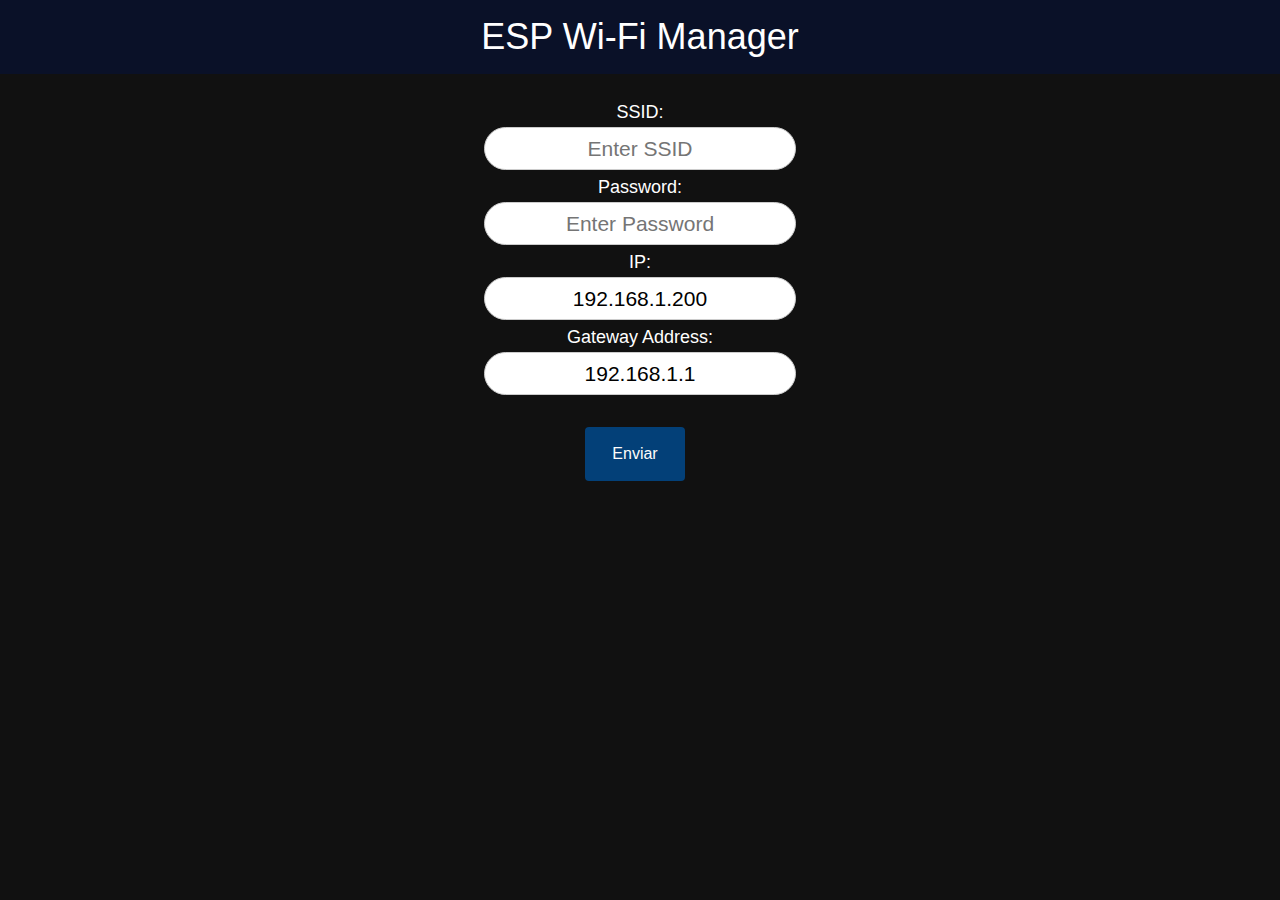
==== data/wifimanager.html @ 33001de0 "Cambio del campo password" ====
<!DOCTYPE html>
<html>

<head>
  <title>ESP Wi-Fi Manager</title>
  <meta name="viewport" content="width=device-width, initial-scale=1">
  <link rel="icon" href="data:,">
  <link rel="stylesheet" type="text/css" href="style.css">
  <meta name="viewport" content="width=device-width, initial-scale=1">
  <link rel="stylesheet" href="https://www.w3schools.com/w3css/4/w3.css">
</head>


<body>
  <div class="topnav">
    <h1>ESP Wi-Fi Manager</h1>
  </div>

  <form class="w3-container"  action="/" method="POST">
    <p>
      <label for="ssid">SSID:</label><br>
      <input class="w3-input" type="text" id="ssid" name="ssid" placeholder="Enter SSID"><br>

      <label for="pass">Password:</label><br>
      <input class="w3-input" type="password" id="pwinput" name="pass" placeholder="Enter Password"><br>

      <label for="ip">IP:</label><br>
      <input class="w3-input" type="text" id="ip" name="ip" value="192.168.1.200"><br>

      <label for="gateway">Gateway Address:</label><br>
      <input class="w3-input" type="text" id="gateway" name="gateway" value="192.168.1.1" placeholder="Enter Gateway"><br><br>

      <input type="submit" value="Enviar">
    </p>
  </form>


</body>

</html>


<title>HTML5 Page With jQuery in UTF-8 Encoding</title>
</head>

<body>

  <noscript>Your browsing experience will be much better with JavaScript enabled!</noscript>
---- data/style.css ----
html {
  font-family: Arial, Helvetica, sans-serif;
  display: inline-block;
  text-align: center;
}

h1 {
  font-size: 1.8rem;
  color: white;
}

p {
  font-size: 1.4rem;
}

.topnav {
  overflow: hidden;
  background-color: #0A1128;
}

body {
  margin: 0;
  background-color: #111111;
}

.content {
  padding: 5%;
}

.card-grid {
  max-width: 800px;
  margin: 0 auto;
  display: grid;
  grid-gap: 2rem;
  grid-template-columns: repeat(auto-fit, minmax(300px, 1fr));
}

.card {
  background-color: white;
  box-shadow: 2px 2px 12px 1px rgba(140, 140, 140, .5);

}

.card-title {
  font-size: 1.2rem;
  font-weight: bold;
  color: #034078
}

input[type=submit] {
  border: none;
  color: #FEFCFB;
  background-color: #034078;
  padding: 15px 15px;
  text-align: center;
  text-decoration: none;
  display: inline-block;
  font-size: 16px;
  width: 100px;
  margin-right: 10px;
  border-radius: 4px;
  transition-duration: 0.4s;
}

input[type=submit]:hover {
  background-color: #1282A2;
}

input[type=text], input[type=number], select {
  width: 25%;
  padding: 5px 20px;
  text-align: center;
  display: inline-block;
  border: 1px solid #ccc;
  border-radius: 40px;
  box-sizing: border-box;
  margin-right: auto;
  margin-left: auto;
}

#pwinput {
  width: 25%;
  padding: 5px 25px;
  display: inline-block;
  text-align: center;
  border: 1px solid #ccc;
  border-radius: 40px;
  box-sizing: border-box;
  margin-right: auto;
  margin-left: auto;
}

#pwtext {
  font-weight: bold;
  width: 50%;
}

#ShowPass {
  font-size: smaller;
}


label {
  font-size: 1.2rem;
  color: white;
}

.value {
  font-size: 1.2rem;
  color: #1282A2;
}

.state {
  font-size: 1.2rem;
  color: #1282A2;
}

button {
  border: none;
  color: #FEFCFB;
  padding: 15px 32px;
  text-align: center;
  font-size: 16px;
  width: 100px;
  border-radius: 4px;
  transition-duration: 0.4s;
}

.button-on {
  background-color: #034078;
}

.button-on:hover {
  background-color: #1282A2;
}

.button-off {
  background-color: #858585;
}

.button-off:hover {
  background-color: #252524;
}

.switch {
  position: relative;
  display: inline-block;
  width: 120px;
  height: 68px
}

.switch input {
  display: none
}

.slider {
  position: absolute;
  top: 0;
  left: 0;
  right: 0;
  bottom: 0;
  background-color: #ccc;
  border-radius: 34px
}

.slider:before {
  position: absolute;
  content: "";
  height: 52px;
  width: 52px;
  left: 8px;
  bottom: 8px;
  background-color: #fff;
  -webkit-transition: .4s;
  transition: .4s;
  border-radius: 68px
}

input:checked+.slider {
  background-color: #2196F3
}

input:checked+.slider:before {
  -webkit-transform: translateX(52px);
  -ms-transform: translateX(52px);
  transform: translateX(52px)
}
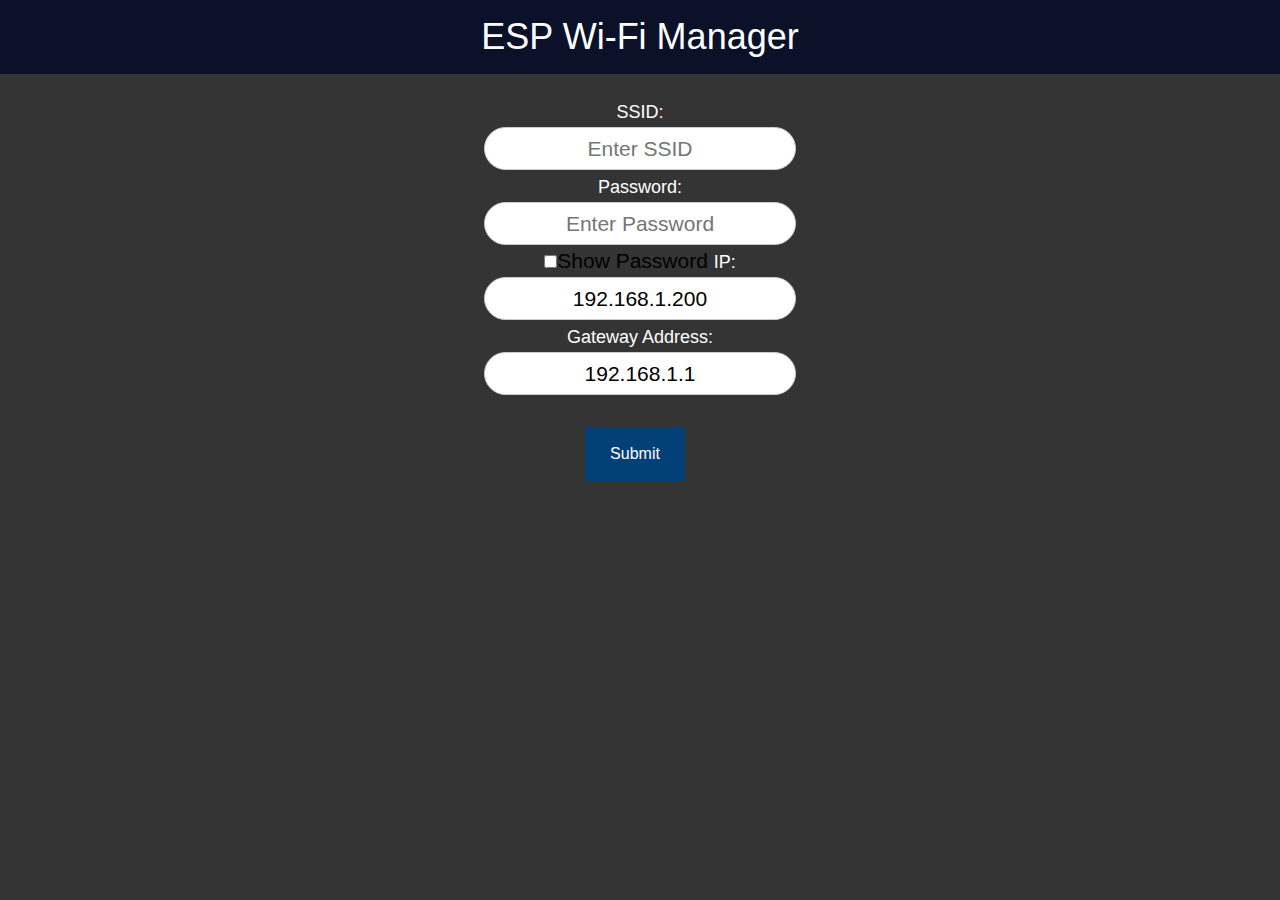
==== commit a7533491: "wifiVisualPass" ====
--- a/data/wifimanager.html
+++ b/data/wifimanager.html
@@ -11,26 +11,38 @@
 </head>
 
 
+
+
 <body>
+  <script>function myFunction() {
+      var x = document.getElementById("pwinput");
+      if (x.type === "password") {
+        x.type = "text";
+      } else {
+        x.type = "password";
+      }
+    }</script>
   <div class="topnav">
     <h1>ESP Wi-Fi Manager</h1>
   </div>
 
-  <form class="w3-container"  action="/" method="POST">
+  <form class="w3-container" action="/" method="POST">
     <p>
       <label for="ssid">SSID:</label><br>
       <input class="w3-input" type="text" id="ssid" name="ssid" placeholder="Enter SSID"><br>
 
       <label for="pass">Password:</label><br>
-      <input class="w3-input" type="password" id="pwinput" name="pass" placeholder="Enter Password"><br>
+      <input class="w3-input" type="text" id="pwinput" name="pass" placeholder="Enter Password"><br>
+      <input type="checkbox" onclick="myFunction()">Show Password
 
       <label for="ip">IP:</label><br>
       <input class="w3-input" type="text" id="ip" name="ip" value="192.168.1.200"><br>
 
       <label for="gateway">Gateway Address:</label><br>
-      <input class="w3-input" type="text" id="gateway" name="gateway" value="192.168.1.1" placeholder="Enter Gateway"><br><br>
+      <input class="w3-input" type="text" id="gateway" name="gateway" value="192.168.1.1"
+        placeholder="Enter Gateway"><br><br>
 
-      <input type="submit" value="Enviar">
+      <input type="submit" value="Submit">
     </p>
   </form>
 
--- a/data/style.css
+++ b/data/style.css
@@ -6,6 +6,10 @@
 
 h1 {
   font-size: 1.8rem;
+  color: white;
+}
+
+h4 {
   color: white;
 }
 
@@ -20,7 +24,7 @@
 
 body {
   margin: 0;
-  background-color: #111111;
+  background-color: #343434;
 }
 
 .content {
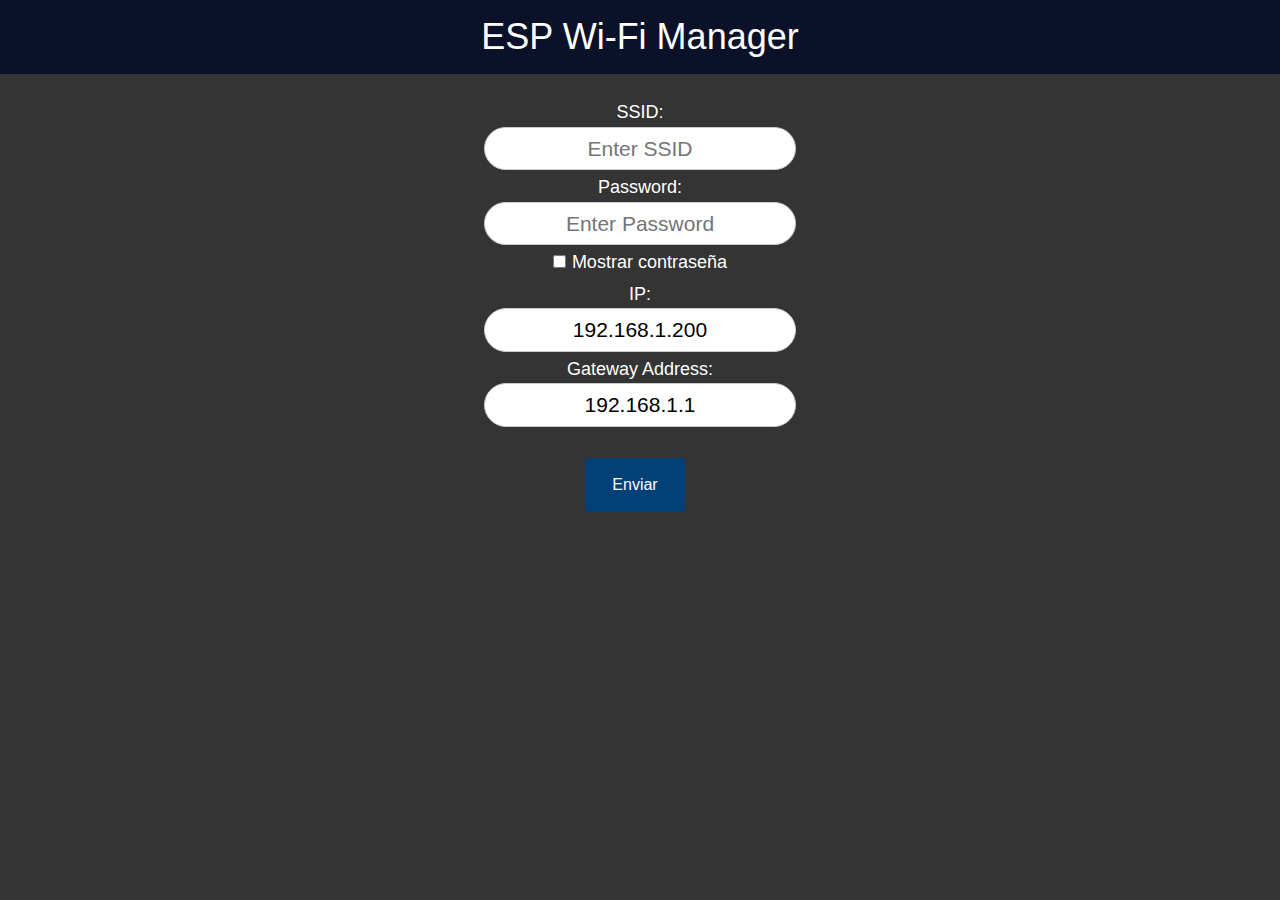
==== commit ea6f2193: "Se muestra la contraseña del WebServer" ====
--- a/data/wifimanager.html
+++ b/data/wifimanager.html
@@ -11,43 +11,43 @@
 </head>
 
 
-
-
 <body>
-  <script>function myFunction() {
-      var x = document.getElementById("pwinput");
-      if (x.type === "password") {
-        x.type = "text";
-      } else {
-        x.type = "password";
-      }
-    }</script>
   <div class="topnav">
     <h1>ESP Wi-Fi Manager</h1>
   </div>
 
-  <form class="w3-container" action="/" method="POST">
+  <form class="w3-container"  action="/" method="POST">
     <p>
       <label for="ssid">SSID:</label><br>
       <input class="w3-input" type="text" id="ssid" name="ssid" placeholder="Enter SSID"><br>
 
       <label for="pass">Password:</label><br>
-      <input class="w3-input" type="text" id="pwinput" name="pass" placeholder="Enter Password"><br>
-      <input type="checkbox" onclick="myFunction()">Show Password
+      <input class="w3-input" type="password" id="pwinput" name="pass" placeholder="Enter Password"><br>
+
+      <input type="checkbox" onclick="myFunction()">
+      <label for="show">Mostrar contraseña</label><br>
 
       <label for="ip">IP:</label><br>
       <input class="w3-input" type="text" id="ip" name="ip" value="192.168.1.200"><br>
 
       <label for="gateway">Gateway Address:</label><br>
-      <input class="w3-input" type="text" id="gateway" name="gateway" value="192.168.1.1"
-        placeholder="Enter Gateway"><br><br>
+      <input class="w3-input" type="text" id="gateway" name="gateway" value="192.168.1.1" placeholder="Enter Gateway"><br><br>
 
-      <input type="submit" value="Submit">
+      <input type="submit" value="Enviar">
     </p>
   </form>
+</body>
 
-
-</body>
+<script>
+  function myFunction() {
+    var x = document.getElementById("pwinput");
+    if (x.type === "password") {
+      x.type = "text";
+    } else {
+      x.type = "password";
+    }
+  }
+  </script>
 
 </html>
 
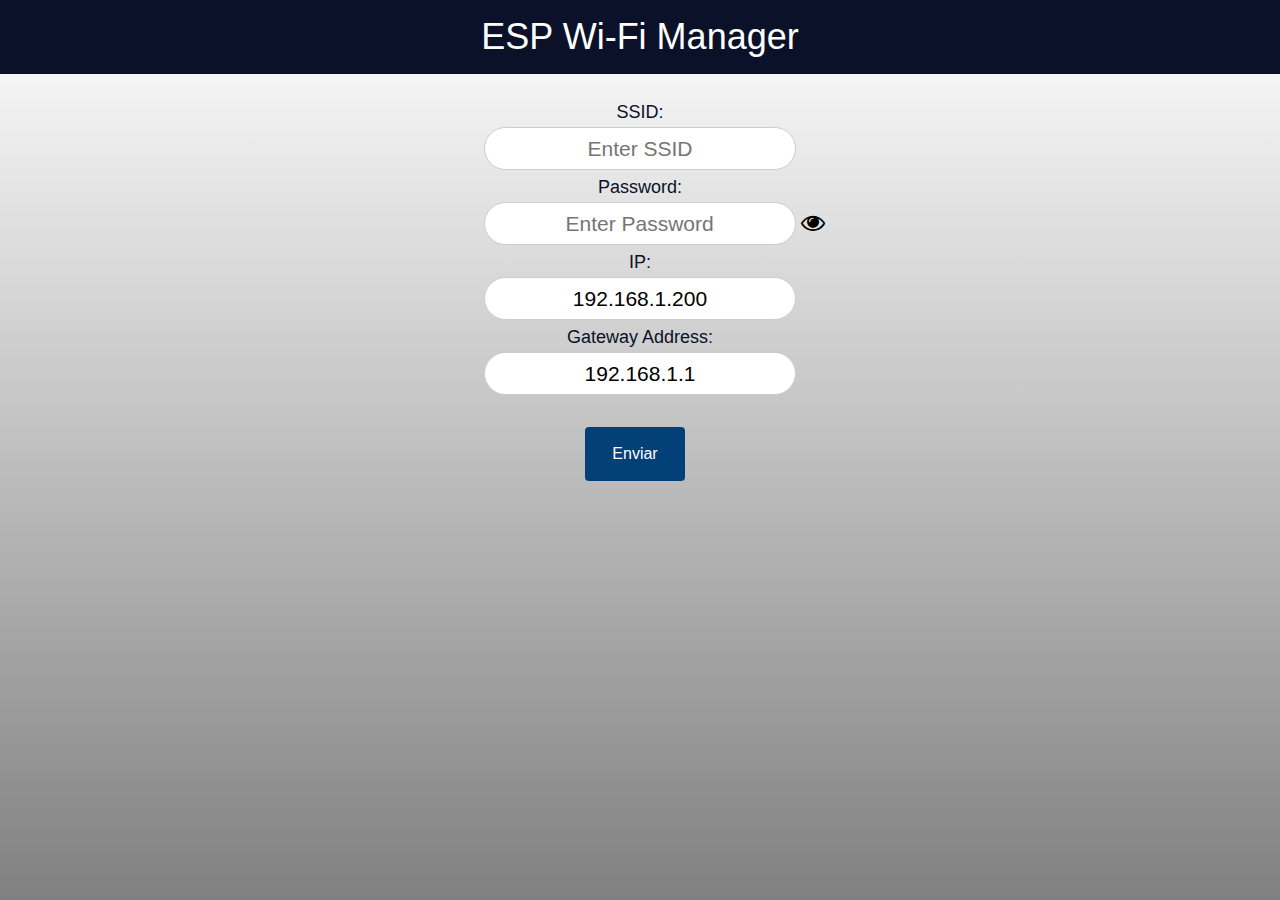
==== commit 9559197a: "Se agrego el ojo del password" ====
--- a/data/wifimanager.html
+++ b/data/wifimanager.html
@@ -8,6 +8,7 @@
   <link rel="stylesheet" type="text/css" href="style.css">
   <meta name="viewport" content="width=device-width, initial-scale=1">
   <link rel="stylesheet" href="https://www.w3schools.com/w3css/4/w3.css">
+  <link rel="stylesheet" href="https://cdnjs.cloudflare.com/ajax/libs/font-awesome/4.7.0/css/font-awesome.min.css">
 </head>
 
 
@@ -22,10 +23,9 @@
       <input class="w3-input" type="text" id="ssid" name="ssid" placeholder="Enter SSID"><br>
 
       <label for="pass">Password:</label><br>
-      <input class="w3-input" type="password" id="pwinput" name="pass" placeholder="Enter Password"><br>
-
-      <input type="checkbox" onclick="myFunction()">
-      <label for="show">Mostrar contraseña</label><br>
+      <input class="w3-input" type="password" id="pwinput" name="pass" placeholder="Enter Password">
+      
+      <i class="fa fa-eye" id="showeye" type="checkbox" onclick="myFunction()" style="font-size:24px"></i><br>
 
       <label for="ip">IP:</label><br>
       <input class="w3-input" type="text" id="ip" name="ip" value="192.168.1.200"><br>
@@ -46,6 +46,12 @@
     } else {
       x.type = "password";
     }
+    var y = document.getElementById("showeye");
+    if (y.className === "fa fa-eye") {
+      y.className = "fa fa-eye-slash";
+    } else {
+      y.className = "fa fa-eye";
+    }
   }
   </script>
 
--- a/data/style.css
+++ b/data/style.css
@@ -2,6 +2,7 @@
   font-family: Arial, Helvetica, sans-serif;
   display: inline-block;
   text-align: center;
+  height: 100%;
 }
 
 h1 {
@@ -25,6 +26,7 @@
 body {
   margin: 0;
   background-color: #343434;
+  background-image: linear-gradient(white, grey);  
 }
 
 .content {
@@ -91,7 +93,7 @@
   border-radius: 40px;
   box-sizing: border-box;
   margin-right: auto;
-  margin-left: auto;
+  margin-left: 29px;
 }
 
 #pwtext {
@@ -106,7 +108,7 @@
 
 label {
   font-size: 1.2rem;
-  color: white;
+  color: #0A1128;
 }
 
 .value {
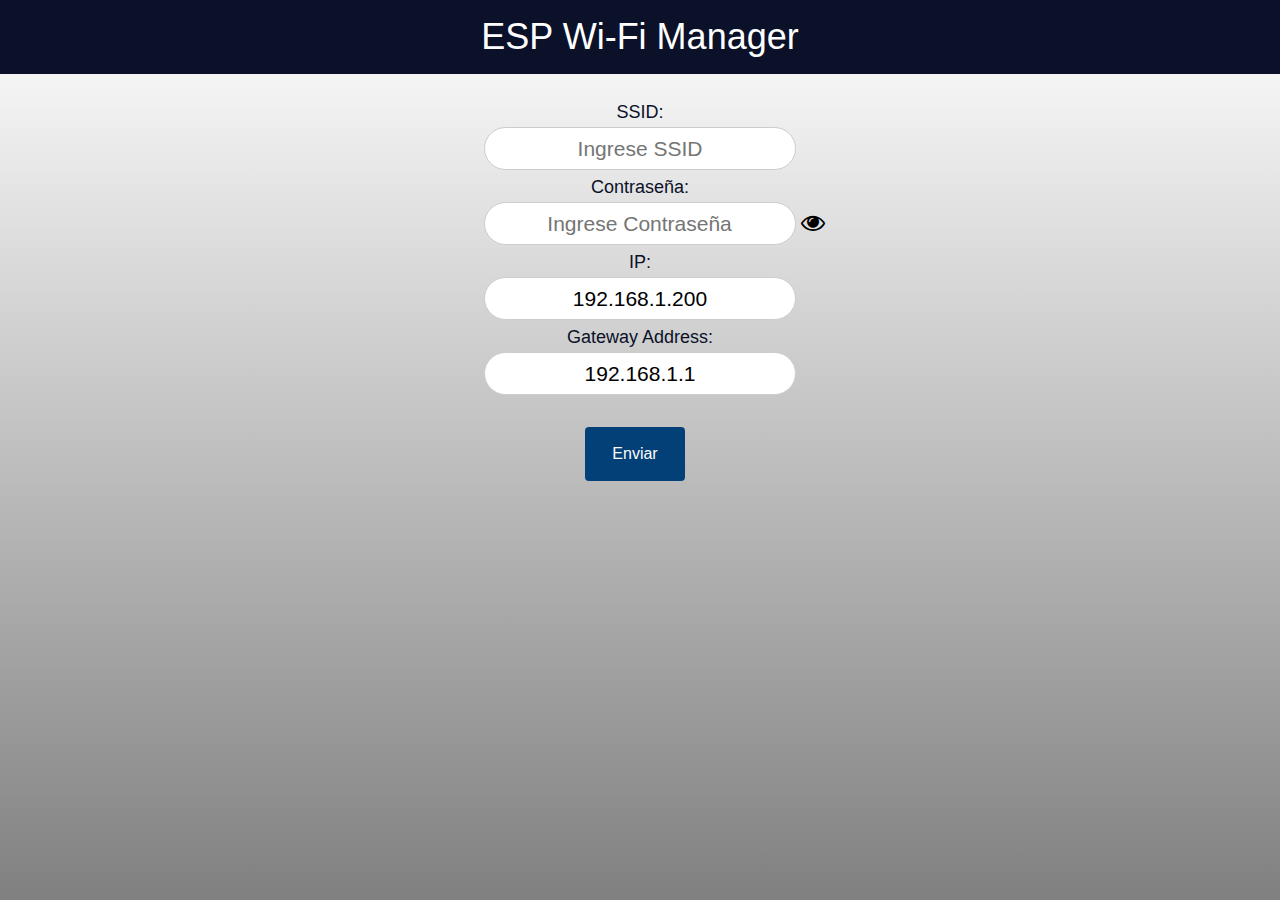
==== commit 65636979: "Ojo del password y traduccion" ====
--- a/data/wifimanager.html
+++ b/data/wifimanager.html
@@ -2,58 +2,59 @@
 <html>
 
 <head>
-  <title>ESP Wi-Fi Manager</title>
-  <meta name="viewport" content="width=device-width, initial-scale=1">
-  <link rel="icon" href="data:,">
-  <link rel="stylesheet" type="text/css" href="style.css">
-  <meta name="viewport" content="width=device-width, initial-scale=1">
-  <link rel="stylesheet" href="https://www.w3schools.com/w3css/4/w3.css">
-  <link rel="stylesheet" href="https://cdnjs.cloudflare.com/ajax/libs/font-awesome/4.7.0/css/font-awesome.min.css">
+    <title>ESP Wi-Fi Manager</title>
+    <meta name="viewport" content="width=device-width, initial-scale=1">
+    <meta http-equiv="Content-Type" content="text/html; charset=utf-8" />
+    <link rel="icon" href="data:,">
+    <link rel="stylesheet" type="text/css" href="style.css">
+    <link rel="stylesheet" type="text/css" href="font-awesome.min.css">
+    <meta name="viewport" content="width=device-width, initial-scale=1">
+    <link rel="stylesheet" href="https://www.w3schools.com/w3css/4/w3.css">
 </head>
 
 
 <body>
-  <div class="topnav">
-    <h1>ESP Wi-Fi Manager</h1>
-  </div>
+    <div class="topnav">
+        <h1>ESP Wi-Fi Manager</h1>
+    </div>
 
-  <form class="w3-container"  action="/" method="POST">
-    <p>
-      <label for="ssid">SSID:</label><br>
-      <input class="w3-input" type="text" id="ssid" name="ssid" placeholder="Enter SSID"><br>
+    <form class="w3-container" action="/" method="POST">
+        <p>
+            <label for="ssid">SSID:</label><br>
+            <input class="w3-input" type="text" id="ssid" name="ssid" placeholder="Ingrese SSID"><br>
 
-      <label for="pass">Password:</label><br>
-      <input class="w3-input" type="password" id="pwinput" name="pass" placeholder="Enter Password">
-      
-      <i class="fa fa-eye" id="showeye" type="checkbox" onclick="myFunction()" style="font-size:24px"></i><br>
+            <label for="pass">Contraseña:</label><br>
+            <input class="w3-input" type="password" id="pwinput" name="pass" placeholder="Ingrese Contraseña">
 
-      <label for="ip">IP:</label><br>
-      <input class="w3-input" type="text" id="ip" name="ip" value="192.168.1.200"><br>
+            <i class="fa fa-eye" id="showeye" type="checkbox" onclick="myFunction()" style="font-size:24px"></i><br>
 
-      <label for="gateway">Gateway Address:</label><br>
-      <input class="w3-input" type="text" id="gateway" name="gateway" value="192.168.1.1" placeholder="Enter Gateway"><br><br>
+            <label for="ip">IP:</label><br>
+            <input class="w3-input" type="text" id="ip" name="ip" value="192.168.1.200"><br>
 
-      <input type="submit" value="Enviar">
-    </p>
-  </form>
+            <label for="gateway">Gateway Address:</label><br>
+            <input class="w3-input" type="text" id="gateway" name="gateway" value="192.168.1.1" placeholder="Enter Gateway"><br><br>
+
+            <input type="submit" value="Enviar">
+        </p>
+    </form>
 </body>
 
 <script>
-  function myFunction() {
-    var x = document.getElementById("pwinput");
-    if (x.type === "password") {
-      x.type = "text";
-    } else {
-      x.type = "password";
+    function myFunction() {
+        var x = document.getElementById("pwinput");
+        if (x.type === "password") {
+            x.type = "text";
+        } else {
+            x.type = "password";
+        }
+        var y = document.getElementById("showeye");
+        if (y.className === "fa fa-eye") {
+            y.className = "fa fa-eye-slash";
+        } else {
+            y.className = "fa fa-eye";
+        }
     }
-    var y = document.getElementById("showeye");
-    if (y.className === "fa fa-eye") {
-      y.className = "fa fa-eye-slash";
-    } else {
-      y.className = "fa fa-eye";
-    }
-  }
-  </script>
+</script>
 
 </html>
 
@@ -63,4 +64,4 @@
 
 <body>
 
-  <noscript>Your browsing experience will be much better with JavaScript enabled!</noscript>+    <noscript>Your browsing experience will be much better with JavaScript enabled!</noscript>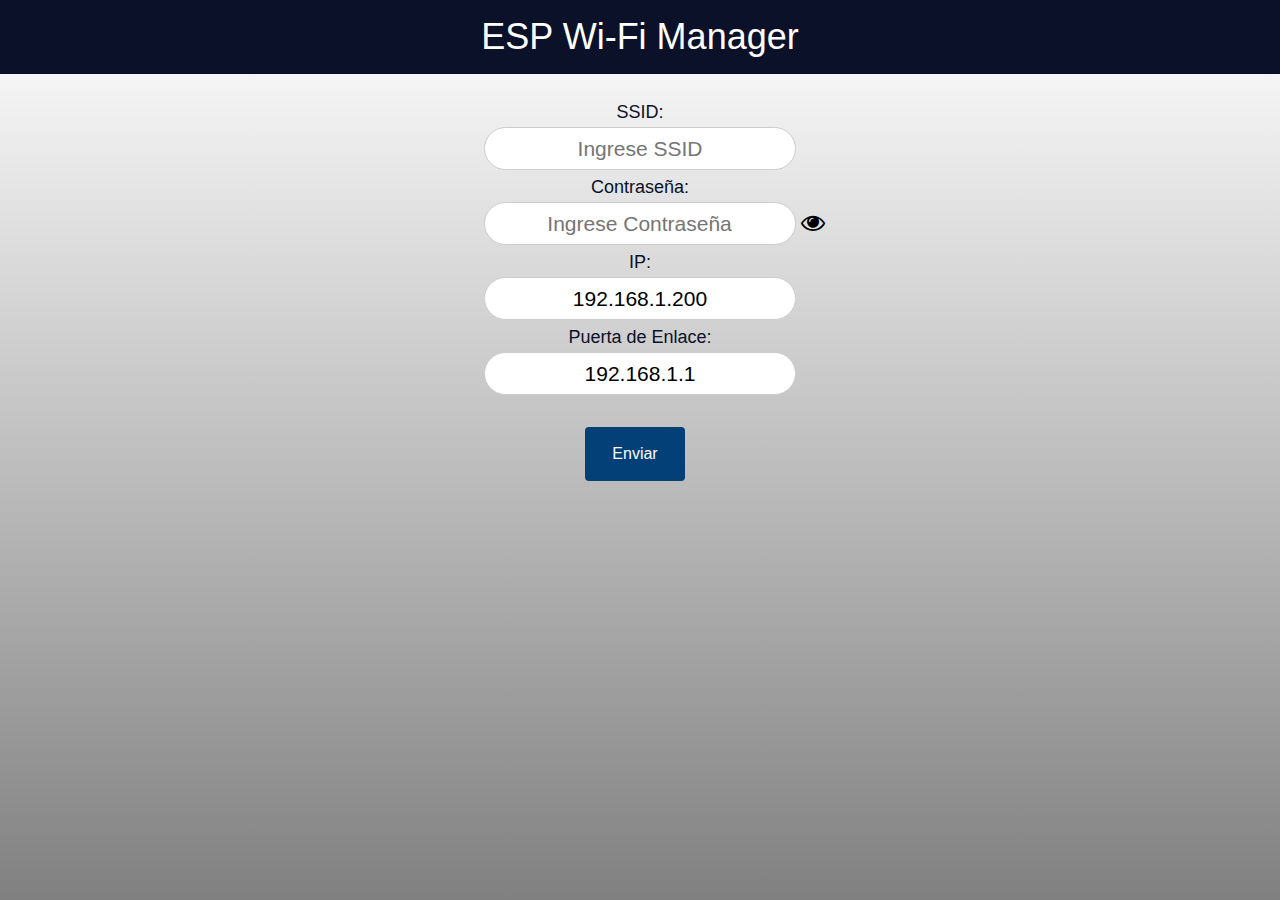
==== commit b722a9b8: "traduccion de gateway" ====
--- a/data/wifimanager.html
+++ b/data/wifimanager.html
@@ -31,7 +31,7 @@
             <label for="ip">IP:</label><br>
             <input class="w3-input" type="text" id="ip" name="ip" value="192.168.1.200"><br>
 
-            <label for="gateway">Gateway Address:</label><br>
+            <label for="gateway">Puerta de Enlace:</label><br>
             <input class="w3-input" type="text" id="gateway" name="gateway" value="192.168.1.1" placeholder="Enter Gateway"><br><br>
 
             <input type="submit" value="Enviar">
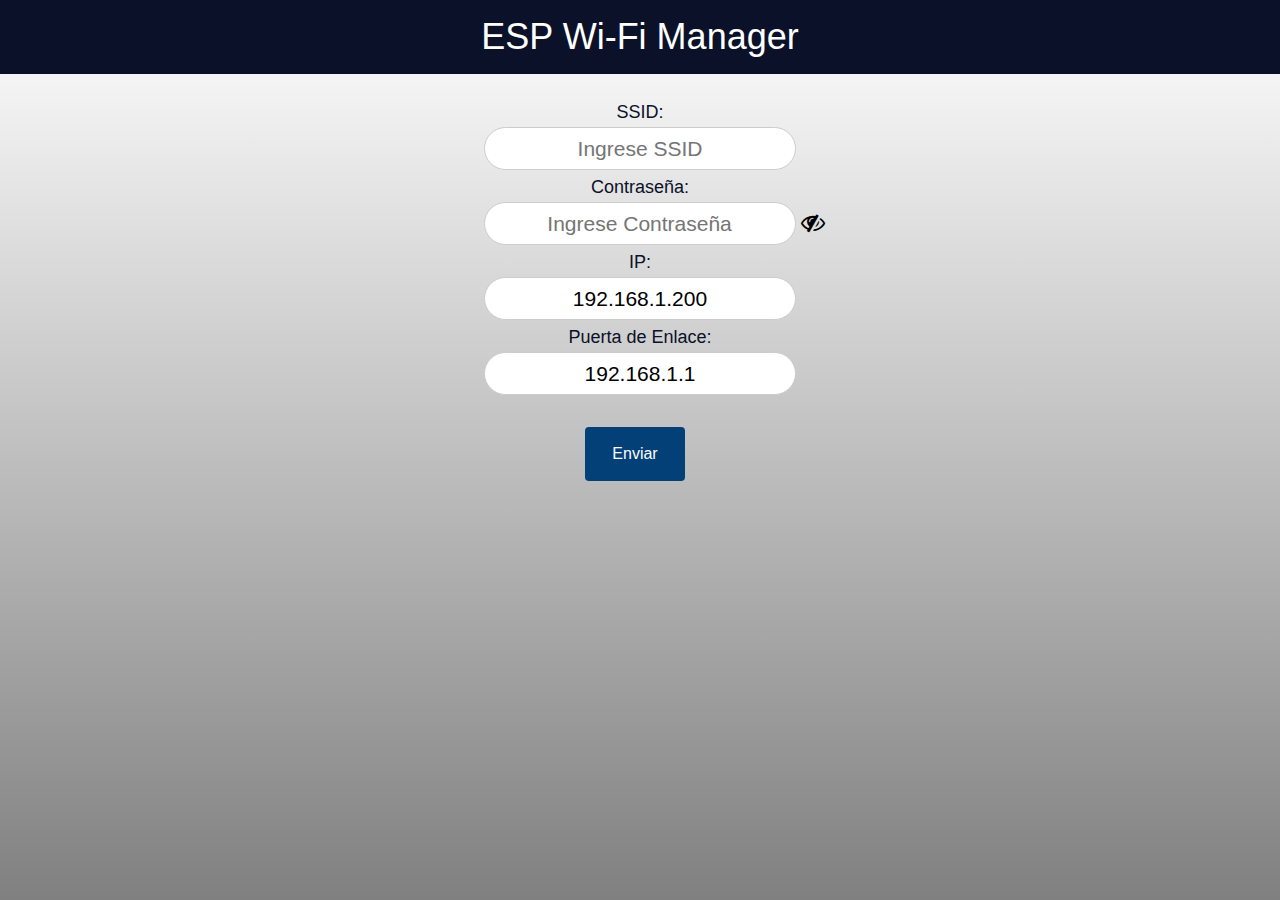
==== commit e8fdc300: "se completan los campos vacios" ====
--- a/data/wifimanager.html
+++ b/data/wifimanager.html
@@ -26,13 +26,13 @@
             <label for="pass">Contraseña:</label><br>
             <input class="w3-input" type="password" id="pwinput" name="pass" placeholder="Ingrese Contraseña">
 
-            <i class="fa fa-eye" id="showeye" type="checkbox" onclick="myFunction()" style="font-size:24px"></i><br>
+            <i class="fa fa-eye-slash" id="showeye" type="checkbox" onclick="myFunction()" style="font-size:24px"></i><br>
 
             <label for="ip">IP:</label><br>
-            <input class="w3-input" type="text" id="ip" name="ip" value="192.168.1.200"><br>
+            <input class="w3-input" type="text" id="ip" name="ip" value="192.168.1.200" placeholder="Ingrese IP"><br>
 
             <label for="gateway">Puerta de Enlace:</label><br>
-            <input class="w3-input" type="text" id="gateway" name="gateway" value="192.168.1.1" placeholder="Enter Gateway"><br><br>
+            <input class="w3-input" type="text" id="gateway" name="gateway" value="192.168.1.1" placeholder="Ingrese Puerta de Enlace"><br><br>
 
             <input type="submit" value="Enviar">
         </p>
--- a/data/style.css
+++ b/data/style.css
@@ -1,193 +1,193 @@
 html {
-  font-family: Arial, Helvetica, sans-serif;
-  display: inline-block;
-  text-align: center;
-  height: 100%;
+    font-family: Arial, Helvetica, sans-serif;
+    display: inline-block;
+    text-align: center;
+    height: 100%;
 }
 
 h1 {
-  font-size: 1.8rem;
-  color: white;
+    font-size: 1.8rem;
+    color: white;
 }
 
 h4 {
-  color: white;
+    color: #0A1128;
 }
 
 p {
-  font-size: 1.4rem;
+    font-size: 1.4rem;
 }
 
 .topnav {
-  overflow: hidden;
-  background-color: #0A1128;
+    overflow: hidden;
+    background-color: #0A1128;
 }
 
 body {
-  margin: 0;
-  background-color: #343434;
-  background-image: linear-gradient(white, grey);  
+    margin: 0;
+    background-color: #343434;
+    background-image: linear-gradient(white, grey);
 }
 
 .content {
-  padding: 5%;
+    padding: 5%;
 }
 
 .card-grid {
-  max-width: 800px;
-  margin: 0 auto;
-  display: grid;
-  grid-gap: 2rem;
-  grid-template-columns: repeat(auto-fit, minmax(300px, 1fr));
+    max-width: 800px;
+    margin: 0 auto;
+    display: grid;
+    grid-gap: 2rem;
+    grid-template-columns: repeat(auto-fit, minmax(300px, 1fr));
 }
 
 .card {
-  background-color: white;
-  box-shadow: 2px 2px 12px 1px rgba(140, 140, 140, .5);
-
+    background-color: white;
+    box-shadow: 2px 2px 12px 1px rgba(140, 140, 140, .5);
 }
 
 .card-title {
-  font-size: 1.2rem;
-  font-weight: bold;
-  color: #034078
+    font-size: 1.2rem;
+    font-weight: bold;
+    color: #034078
 }
 
 input[type=submit] {
-  border: none;
-  color: #FEFCFB;
-  background-color: #034078;
-  padding: 15px 15px;
-  text-align: center;
-  text-decoration: none;
-  display: inline-block;
-  font-size: 16px;
-  width: 100px;
-  margin-right: 10px;
-  border-radius: 4px;
-  transition-duration: 0.4s;
+    border: none;
+    color: #FEFCFB;
+    background-color: #034078;
+    padding: 15px 15px;
+    text-align: center;
+    text-decoration: none;
+    display: inline-block;
+    font-size: 16px;
+    width: 100px;
+    margin-right: 10px;
+    border-radius: 4px;
+    transition-duration: 0.4s;
 }
 
 input[type=submit]:hover {
-  background-color: #1282A2;
+    background-color: #1282A2;
 }
 
-input[type=text], input[type=number], select {
-  width: 25%;
-  padding: 5px 20px;
-  text-align: center;
-  display: inline-block;
-  border: 1px solid #ccc;
-  border-radius: 40px;
-  box-sizing: border-box;
-  margin-right: auto;
-  margin-left: auto;
+input[type=text],
+input[type=number],
+select {
+    width: 25%;
+    padding: 5px 20px;
+    text-align: center;
+    display: inline-block;
+    border: 1px solid #ccc;
+    border-radius: 40px;
+    box-sizing: border-box;
+    margin-right: auto;
+    margin-left: auto;
 }
 
 #pwinput {
-  width: 25%;
-  padding: 5px 25px;
-  display: inline-block;
-  text-align: center;
-  border: 1px solid #ccc;
-  border-radius: 40px;
-  box-sizing: border-box;
-  margin-right: auto;
-  margin-left: 29px;
+    width: 25%;
+    padding: 5px 25px;
+    display: inline-block;
+    text-align: center;
+    border: 1px solid #ccc;
+    border-radius: 40px;
+    box-sizing: border-box;
+    margin-right: auto;
+    margin-left: 29px;
 }
 
 #pwtext {
-  font-weight: bold;
-  width: 50%;
+    font-weight: bold;
+    width: 50%;
 }
 
 #ShowPass {
-  font-size: smaller;
+    font-size: smaller;
 }
 
-
 label {
-  font-size: 1.2rem;
-  color: #0A1128;
+    font-size: 1.2rem;
+    color: #0A1128;
 }
 
 .value {
-  font-size: 1.2rem;
-  color: #1282A2;
+    font-size: 1.2rem;
+    color: #1282A2;
 }
 
 .state {
-  font-size: 1.2rem;
-  color: #1282A2;
+    font-size: 1.2rem;
+    color: #1282A2;
 }
 
 button {
-  border: none;
-  color: #FEFCFB;
-  padding: 15px 32px;
-  text-align: center;
-  font-size: 16px;
-  width: 100px;
-  border-radius: 4px;
-  transition-duration: 0.4s;
+    border: none;
+    color: #FEFCFB;
+    padding: 15px 32px;
+    text-align: center;
+    font-size: 16px;
+    width: 100px;
+    border-radius: 4px;
+    transition-duration: 0.4s;
 }
 
 .button-on {
-  background-color: #034078;
+    background-color: #034078;
 }
 
 .button-on:hover {
-  background-color: #1282A2;
+    background-color: #1282A2;
 }
 
 .button-off {
-  background-color: #858585;
+    background-color: #858585;
 }
 
 .button-off:hover {
-  background-color: #252524;
+    background-color: #252524;
 }
 
 .switch {
-  position: relative;
-  display: inline-block;
-  width: 120px;
-  height: 68px
+    position: relative;
+    display: inline-block;
+    width: 120px;
+    height: 68px
 }
 
 .switch input {
-  display: none
+    display: none
 }
 
 .slider {
-  position: absolute;
-  top: 0;
-  left: 0;
-  right: 0;
-  bottom: 0;
-  background-color: #ccc;
-  border-radius: 34px
+    position: absolute;
+    top: 0;
+    left: 0;
+    right: 0;
+    bottom: 0;
+    background-color: grey;
+    border-radius: 34px
 }
 
 .slider:before {
-  position: absolute;
-  content: "";
-  height: 52px;
-  width: 52px;
-  left: 8px;
-  bottom: 8px;
-  background-color: #fff;
-  -webkit-transition: .4s;
-  transition: .4s;
-  border-radius: 68px
+    position: absolute;
+    content: "";
+    height: 52px;
+    width: 52px;
+    left: 8px;
+    bottom: 8px;
+    background-color: #fff;
+    -webkit-transition: .4s;
+    transition: .4s;
+    border-radius: 68px
 }
 
 input:checked+.slider {
-  background-color: #2196F3
+    background-color: #0A1128
 }
 
 input:checked+.slider:before {
-  -webkit-transform: translateX(52px);
-  -ms-transform: translateX(52px);
-  transform: translateX(52px)
+    -webkit-transform: translateX(52px);
+    -ms-transform: translateX(52px);
+    transform: translateX(52px)
 }